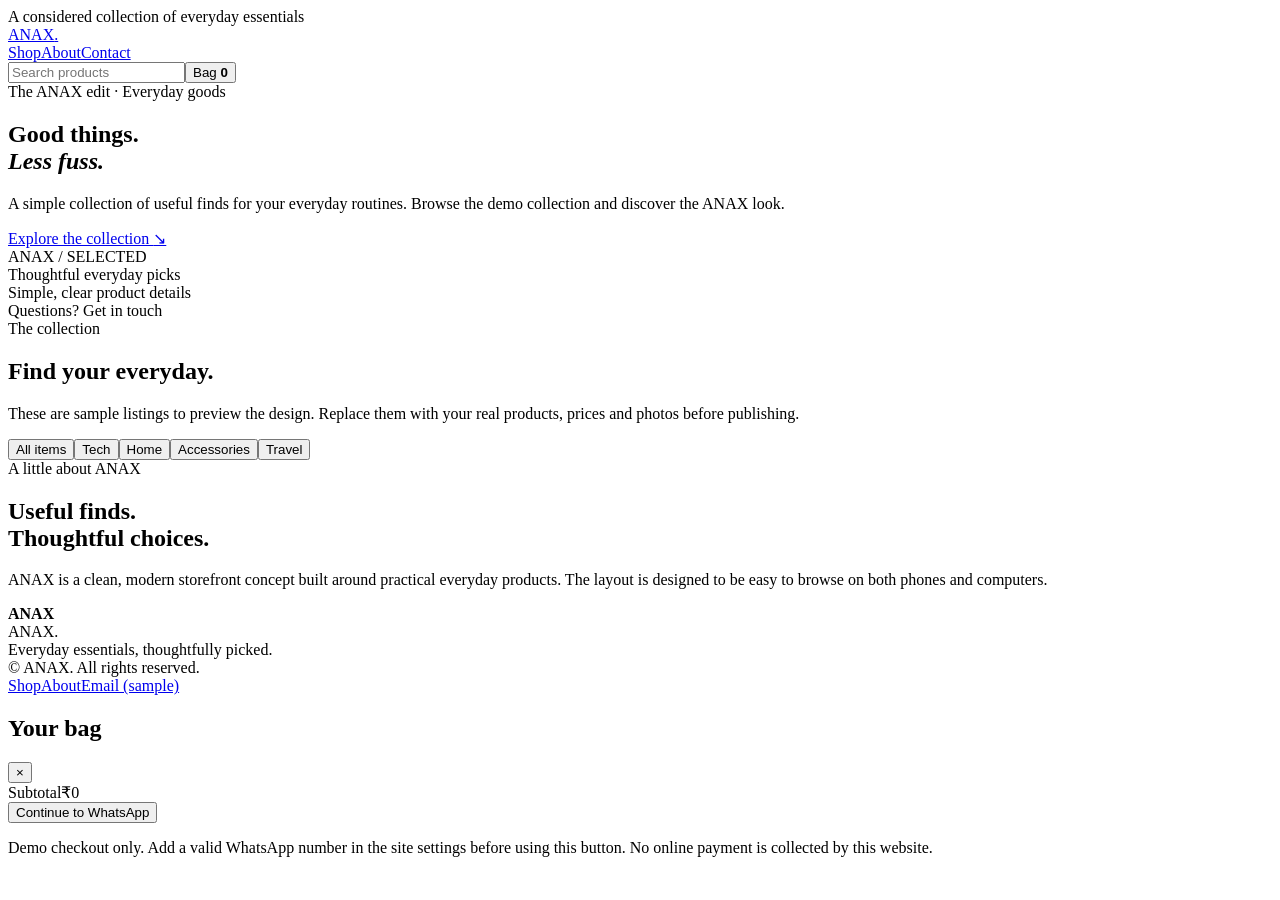
==== index.html @ 6f63db4f "Add ANAX storefront page" ====
<!doctype html>
<html lang="en">
<head>
  <meta charset="utf-8">
  <meta name="viewport" content="width=device-width,initial-scale=1">
  <meta name="description" content="ANAX — thoughtfully picked everyday essentials.">
  <meta name="theme-color" content="#11120f">
  <title>ANAX — Everyday essentials</title>
  <link rel="stylesheet" href="styles-a.css">
  <link rel="stylesheet" href="styles-b.css">
  <link rel="stylesheet" href="styles-c.css">
</head>
<body>
  <div class="announcement">A considered collection of everyday essentials</div>
  <header>
    <div class="wrap nav">
      <a class="logo" href="#home" aria-label="ANAX home">ANAX<span>.</span></a>
      <nav class="navlinks" aria-label="Main navigation"><a href="#shop">Shop</a><a href="#about">About</a><a href="#contact">Contact</a></nav>
      <div class="navright"><input id="search" class="search" type="search" placeholder="Search products" aria-label="Search products"><button class="bag" id="openCart">Bag <b id="bagCount">0</b></button></div>
    </div>
  </header>
  <main id="home">
    <section class="hero"><div class="wrap hero-inner">
      <div><div class="eyebrow">The ANAX edit · Everyday goods</div><h1>Good things.<br><em>Less fuss.</em></h1><p>A simple collection of useful finds for your everyday routines. Browse the demo collection and discover the ANAX look.</p><a class="cta" href="#shop">Explore the collection <span aria-hidden="true">↘</span></a></div>
      <div class="hero-art" aria-hidden="true"><div class="orb"></div><div class="orb-label">ANAX / SELECTED</div></div>
    </div></section>
    <div class="benefits"><div class="benefit">Thoughtful everyday picks</div><div class="benefit">Simple, clear product details</div><div class="benefit">Questions? Get in touch</div></div>
    <section class="section wrap" id="shop">
      <div class="section-head"><div><div class="kicker">The collection</div><h2>Find your everyday.</h2></div><p class="section-note">These are sample listings to preview the design. Replace them with your real products, prices and photos before publishing.</p></div>
      <div class="filters" id="filters" aria-label="Filter products"><button class="filter active" data-filter="All">All items</button><button class="filter" data-filter="Tech">Tech</button><button class="filter" data-filter="Home">Home</button><button class="filter" data-filter="Accessories">Accessories</button><button class="filter" data-filter="Travel">Travel</button></div>
      <div class="grid" id="productGrid" aria-live="polite"></div>
    </section>
    <section class="wrap" id="about"><div class="story"><div><div class="kicker">A little about ANAX</div><h2>Useful finds.<br>Thoughtful choices.</h2><p>ANAX is a clean, modern storefront concept built around practical everyday products. The layout is designed to be easy to browse on both phones and computers.</p></div><div class="story-mark" aria-hidden="true"><strong>ANAX</strong></div></div></section>
  </main>
  <footer id="contact"><div class="wrap footer-inner"><div><div class="footer-brand">ANAX.</div><div class="footer-copy">Everyday essentials, thoughtfully picked.<br>© <span id="year"></span> ANAX. All rights reserved.</div></div><div class="footer-links"><a href="#shop">Shop</a><a href="#about">About</a><a href="mailto:hello@example.com" title="Replace this sample email before publishing">Email (sample)</a></div></div></footer>
  <div class="overlay" id="overlay"></div>
  <aside class="drawer" id="drawer" aria-label="Shopping bag" aria-modal="true" role="dialog">
    <div class="drawer-head"><h2>Your bag</h2><button class="close" id="closeCart" aria-label="Close bag">×</button></div>
    <div class="cart-items" id="cartItems"></div>
    <div class="cart-bottom"><div class="total"><span>Subtotal</span><span id="subtotal">₹0</span></div><button class="checkout" id="checkout">Continue to WhatsApp</button><p class="fineprint">Demo checkout only. Add a valid WhatsApp number in the site settings before using this button. No online payment is collected by this website.</p></div>
  </aside>
  <div class="toast" id="toast" role="status"></div>
  <script src="app.js"></script>
</body>
</html>
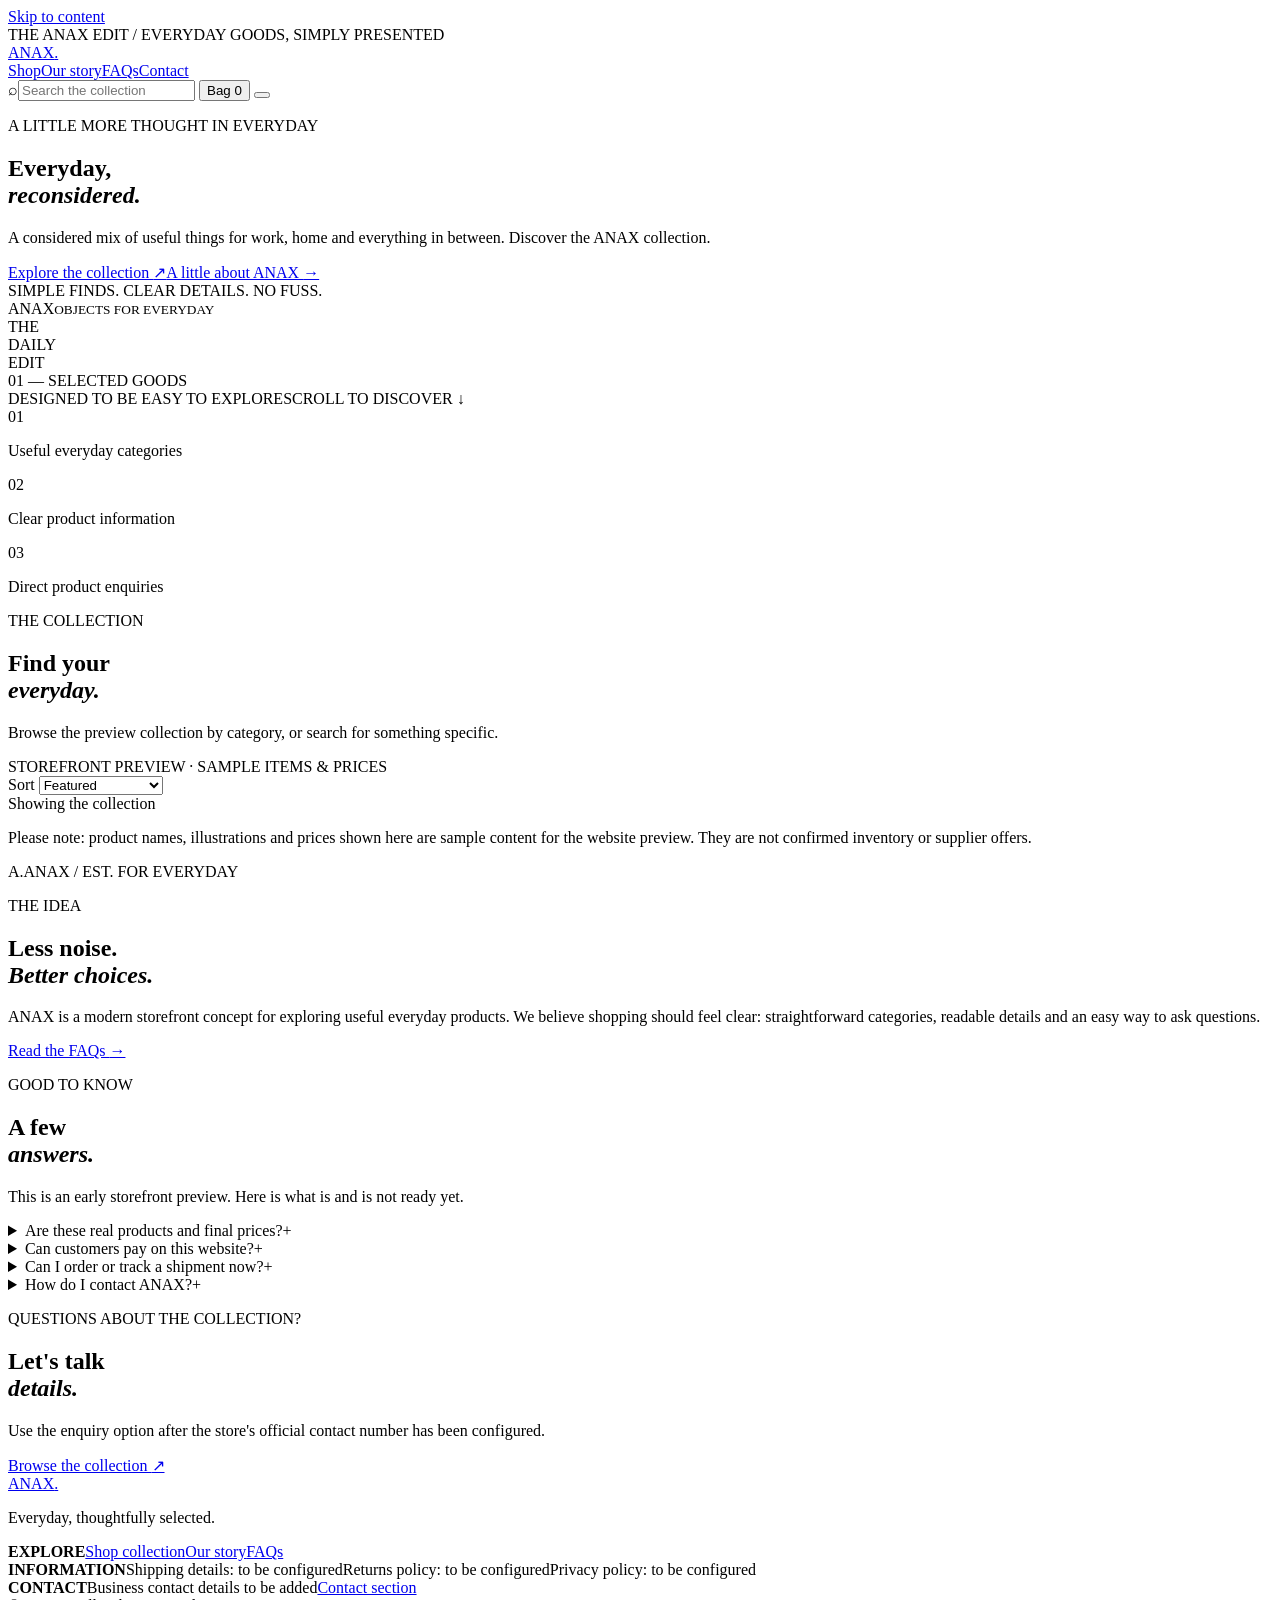
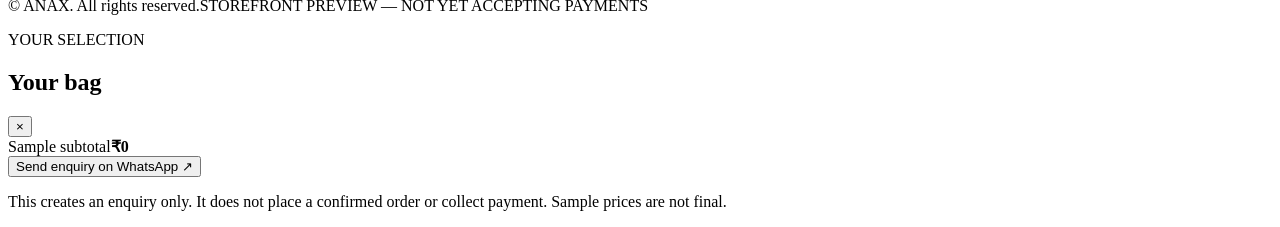
==== commit 243ce815: "Redesign ANAX storefront layout and sections" ====
--- a/index.html
+++ b/index.html
@@ -2,44 +2,127 @@
 <html lang="en">
 <head>
   <meta charset="utf-8">
-  <meta name="viewport" content="width=device-width,initial-scale=1">
-  <meta name="description" content="ANAX — thoughtfully picked everyday essentials.">
-  <meta name="theme-color" content="#11120f">
-  <title>ANAX — Everyday essentials</title>
-  <link rel="stylesheet" href="styles-a.css">
-  <link rel="stylesheet" href="styles-b.css">
-  <link rel="stylesheet" href="styles-c.css">
+  <meta name="viewport" content="width=device-width, initial-scale=1">
+  <meta name="theme-color" content="#10130f">
+  <meta name="description" content="Explore the ANAX everyday collection — a clean storefront preview for useful finds across tech, home and travel.">
+  <meta property="og:title" content="ANAX — Everyday, thoughtfully selected">
+  <meta property="og:description" content="Explore the ANAX collection of everyday essentials.">
+  <title>ANAX — Everyday, thoughtfully selected</title>
+  <link rel="preconnect" href="https://fonts.googleapis.com">
+  <link rel="preconnect" href="https://fonts.gstatic.com" crossorigin>
+  <link href="https://fonts.googleapis.com/css2?family=DM+Sans:wght@400;500;600;700;800&family=Manrope:wght@400;500;600;700;800&display=swap" rel="stylesheet">
+  <link rel="stylesheet" href="styles.css">
+  <script src="app.js" defer></script>
 </head>
 <body>
-  <div class="announcement">A considered collection of everyday essentials</div>
-  <header>
-    <div class="wrap nav">
-      <a class="logo" href="#home" aria-label="ANAX home">ANAX<span>.</span></a>
-      <nav class="navlinks" aria-label="Main navigation"><a href="#shop">Shop</a><a href="#about">About</a><a href="#contact">Contact</a></nav>
-      <div class="navright"><input id="search" class="search" type="search" placeholder="Search products" aria-label="Search products"><button class="bag" id="openCart">Bag <b id="bagCount">0</b></button></div>
+  <a class="skip-link" href="#main">Skip to content</a>
+  <div class="announcement"><span class="announcement-dot"></span> THE ANAX EDIT <span class="announcement-divider">/</span> EVERYDAY GOODS, SIMPLY PRESENTED</div>
+
+  <header class="site-header">
+    <div class="container header-inner">
+      <a class="brand" href="#top" aria-label="ANAX home">ANAX<span>.</span></a>
+      <nav class="desktop-nav" aria-label="Main navigation">
+        <a href="#shop">Shop</a><a href="#story">Our story</a><a href="#faq">FAQs</a><a href="#contact">Contact</a>
+      </nav>
+      <div class="header-actions">
+        <label class="search-box" for="productSearch"><span aria-hidden="true">⌕</span><input id="productSearch" type="search" placeholder="Search the collection" autocomplete="off"></label>
+        <button class="bag-button" id="openCart" type="button" aria-label="Open shopping bag">Bag <span id="bagCount">0</span></button>
+        <button class="menu-toggle" id="menuToggle" type="button" aria-expanded="false" aria-controls="mobileNav" aria-label="Open navigation"><span></span><span></span></button>
+      </div>
     </div>
+    <nav class="mobile-nav" id="mobileNav" aria-label="Mobile navigation" hidden>
+      <a href="#shop">Shop collection</a><a href="#story">Our story</a><a href="#faq">FAQs</a><a href="#contact">Contact</a>
+    </nav>
   </header>
-  <main id="home">
-    <section class="hero"><div class="wrap hero-inner">
-      <div><div class="eyebrow">The ANAX edit · Everyday goods</div><h1>Good things.<br><em>Less fuss.</em></h1><p>A simple collection of useful finds for your everyday routines. Browse the demo collection and discover the ANAX look.</p><a class="cta" href="#shop">Explore the collection <span aria-hidden="true">↘</span></a></div>
-      <div class="hero-art" aria-hidden="true"><div class="orb"></div><div class="orb-label">ANAX / SELECTED</div></div>
-    </div></section>
-    <div class="benefits"><div class="benefit">Thoughtful everyday picks</div><div class="benefit">Simple, clear product details</div><div class="benefit">Questions? Get in touch</div></div>
-    <section class="section wrap" id="shop">
-      <div class="section-head"><div><div class="kicker">The collection</div><h2>Find your everyday.</h2></div><p class="section-note">These are sample listings to preview the design. Replace them with your real products, prices and photos before publishing.</p></div>
-      <div class="filters" id="filters" aria-label="Filter products"><button class="filter active" data-filter="All">All items</button><button class="filter" data-filter="Tech">Tech</button><button class="filter" data-filter="Home">Home</button><button class="filter" data-filter="Accessories">Accessories</button><button class="filter" data-filter="Travel">Travel</button></div>
-      <div class="grid" id="productGrid" aria-live="polite"></div>
+
+  <main id="main">
+    <section class="hero" id="top">
+      <div class="hero-grid"></div>
+      <div class="container hero-inner">
+        <div class="hero-copy">
+          <p class="eyebrow"><span></span> A LITTLE MORE THOUGHT IN EVERYDAY</p>
+          <h1>Everyday,<br><em>reconsidered.</em></h1>
+          <p class="hero-description">A considered mix of useful things for work, home and everything in between. Discover the ANAX collection.</p>
+          <div class="hero-actions"><a class="button button-lime" href="#shop">Explore the collection <span aria-hidden="true">↗</span></a><a class="text-link" href="#story">A little about ANAX <span aria-hidden="true">→</span></a></div>
+          <div class="hero-footnote"><span class="tiny-line"></span> SIMPLE FINDS. CLEAR DETAILS. NO FUSS.</div>
+        </div>
+        <div class="hero-visual" aria-label="Abstract ANAX brand artwork" role="img">
+          <div class="visual-ring ring-one"></div><div class="visual-ring ring-two"></div>
+          <div class="visual-disc"><span>ANAX</span><small>OBJECTS FOR EVERYDAY</small></div>
+          <div class="visual-stamp">THE<br>DAILY<br>EDIT</div>
+          <div class="visual-caption">01 — SELECTED GOODS</div>
+        </div>
+      </div>
+      <div class="hero-bottom container"><span>DESIGNED TO BE EASY TO EXPLORE</span><span>SCROLL TO DISCOVER ↓</span></div>
     </section>
-    <section class="wrap" id="about"><div class="story"><div><div class="kicker">A little about ANAX</div><h2>Useful finds.<br>Thoughtful choices.</h2><p>ANAX is a clean, modern storefront concept built around practical everyday products. The layout is designed to be easy to browse on both phones and computers.</p></div><div class="story-mark" aria-hidden="true"><strong>ANAX</strong></div></div></section>
+
+    <section class="value-strip" aria-label="Store information">
+      <div class="container value-grid">
+        <div><span class="value-number">01</span><p>Useful everyday categories</p></div>
+        <div><span class="value-number">02</span><p>Clear product information</p></div>
+        <div><span class="value-number">03</span><p>Direct product enquiries</p></div>
+      </div>
+    </section>
+
+    <section class="section collection-section" id="shop">
+      <div class="container">
+        <div class="section-heading">
+          <div><p class="eyebrow dark-eyebrow"><span></span> THE COLLECTION</p><h2>Find your<br><em>everyday.</em></h2></div>
+          <div class="heading-side"><p>Browse the preview collection by category, or search for something specific.</p><span class="preview-label">STOREFRONT PREVIEW · SAMPLE ITEMS & PRICES</span></div>
+        </div>
+        <div class="shop-tools">
+          <div class="filter-list" id="filterList" aria-label="Filter products"></div>
+          <label class="sort-box" for="sortProducts">Sort <select id="sortProducts"><option value="featured">Featured</option><option value="low">Price: low to high</option><option value="high">Price: high to low</option><option value="az">Name: A to Z</option></select></label>
+        </div>
+        <div class="result-line"><span id="resultCount" aria-live="polite">Showing the collection</span><button class="clear-search" id="clearSearch" type="button" hidden>Clear search ×</button></div>
+        <div class="product-grid" id="productGrid" aria-live="polite"></div>
+        <p class="catalogue-note">Please note: product names, illustrations and prices shown here are sample content for the website preview. They are not confirmed inventory or supplier offers.</p>
+      </div>
+    </section>
+
+    <section class="story-section" id="story">
+      <div class="container story-panel">
+        <div class="story-art"><div class="story-art-circle"></div><span class="story-art-word">A<span>.</span></span><span class="story-art-caption">ANAX / EST. FOR EVERYDAY</span></div>
+        <div class="story-copy"><p class="eyebrow dark-eyebrow"><span></span> THE IDEA</p><h2>Less noise.<br><em>Better choices.</em></h2><p>ANAX is a modern storefront concept for exploring useful everyday products. We believe shopping should feel clear: straightforward categories, readable details and an easy way to ask questions.</p><a class="text-link dark-link" href="#faq">Read the FAQs <span aria-hidden="true">→</span></a></div>
+      </div>
+    </section>
+
+    <section class="section faq-section" id="faq">
+      <div class="container faq-layout">
+        <div><p class="eyebrow dark-eyebrow"><span></span> GOOD TO KNOW</p><h2>A few<br><em>answers.</em></h2><p class="faq-intro">This is an early storefront preview. Here is what is and is not ready yet.</p></div>
+        <div class="faq-list">
+          <details><summary>Are these real products and final prices?<span>+</span></summary><p>No. The current listings and prices are examples used to preview the design. They must be replaced with verified product, supplier and pricing information before accepting orders.</p></details>
+          <details><summary>Can customers pay on this website?<span>+</span></summary><p>Not yet. This version does not collect payments. The bag can prepare a product enquiry for WhatsApp after a valid business number is configured.</p></details>
+          <details><summary>Can I order or track a shipment now?<span>+</span></summary><p>No. Supplier connection, stock checks, shipping, order confirmation and tracking have not been configured. Availability and delivery details must be confirmed before any sale.</p></details>
+          <details><summary>How do I contact ANAX?<span>+</span></summary><p>Contact details need to be added by the store owner. The WhatsApp enquiry button will stay disabled until a valid number is entered in the setup section of the site code.</p></details>
+        </div>
+      </div>
+    </section>
+
+    <section class="contact-section" id="contact">
+      <div class="container contact-panel">
+        <div><p class="eyebrow"><span></span> QUESTIONS ABOUT THE COLLECTION?</p><h2>Let's talk<br><em>details.</em></h2><p>Use the enquiry option after the store's official contact number has been configured.</p></div>
+        <a class="button button-light" href="#shop">Browse the collection <span aria-hidden="true">↗</span></a>
+      </div>
+    </section>
   </main>
-  <footer id="contact"><div class="wrap footer-inner"><div><div class="footer-brand">ANAX.</div><div class="footer-copy">Everyday essentials, thoughtfully picked.<br>© <span id="year"></span> ANAX. All rights reserved.</div></div><div class="footer-links"><a href="#shop">Shop</a><a href="#about">About</a><a href="mailto:hello@example.com" title="Replace this sample email before publishing">Email (sample)</a></div></div></footer>
-  <div class="overlay" id="overlay"></div>
-  <aside class="drawer" id="drawer" aria-label="Shopping bag" aria-modal="true" role="dialog">
-    <div class="drawer-head"><h2>Your bag</h2><button class="close" id="closeCart" aria-label="Close bag">×</button></div>
-    <div class="cart-items" id="cartItems"></div>
-    <div class="cart-bottom"><div class="total"><span>Subtotal</span><span id="subtotal">₹0</span></div><button class="checkout" id="checkout">Continue to WhatsApp</button><p class="fineprint">Demo checkout only. Add a valid WhatsApp number in the site settings before using this button. No online payment is collected by this website.</p></div>
+
+  <footer class="site-footer">
+    <div class="container footer-main">
+      <div><a class="brand footer-brand" href="#top">ANAX<span>.</span></a><p class="footer-tagline">Everyday, thoughtfully selected.</p></div>
+      <div class="footer-column"><b>EXPLORE</b><a href="#shop">Shop collection</a><a href="#story">Our story</a><a href="#faq">FAQs</a></div>
+      <div class="footer-column"><b>INFORMATION</b><span>Shipping details: to be configured</span><span>Returns policy: to be configured</span><span>Privacy policy: to be configured</span></div>
+      <div class="footer-column"><b>CONTACT</b><span>Business contact details to be added</span><a href="#contact">Contact section</a></div>
+    </div>
+    <div class="container footer-bottom"><span>© <span id="year"></span> ANAX. All rights reserved.</span><span>STOREFRONT PREVIEW — NOT YET ACCEPTING PAYMENTS</span></div>
+  </footer>
+
+  <div class="overlay" id="overlay" hidden></div>
+  <aside class="cart-drawer" id="cartDrawer" role="dialog" aria-modal="true" aria-labelledby="cartTitle" aria-hidden="true">
+    <div class="drawer-header"><div><p class="eyebrow dark-eyebrow"><span></span> YOUR SELECTION</p><h2 id="cartTitle">Your bag</h2></div><button class="close-button" id="closeCart" type="button" aria-label="Close bag">×</button></div>
+    <div class="cart-lines" id="cartLines"></div>
+    <div class="drawer-footer"><div class="subtotal-row"><span>Sample subtotal</span><strong id="cartSubtotal">₹0</strong></div><button class="button button-dark full-button" id="whatsappEnquiry" type="button">Send enquiry on WhatsApp <span aria-hidden="true">↗</span></button><p class="drawer-disclaimer">This creates an enquiry only. It does not place a confirmed order or collect payment. Sample prices are not final.</p></div>
   </aside>
-  <div class="toast" id="toast" role="status"></div>
-  <script src="app.js"></script>
+  <div class="toast" id="toast" role="status" aria-live="polite"></div>
 </body>
-</html>
+</html>
